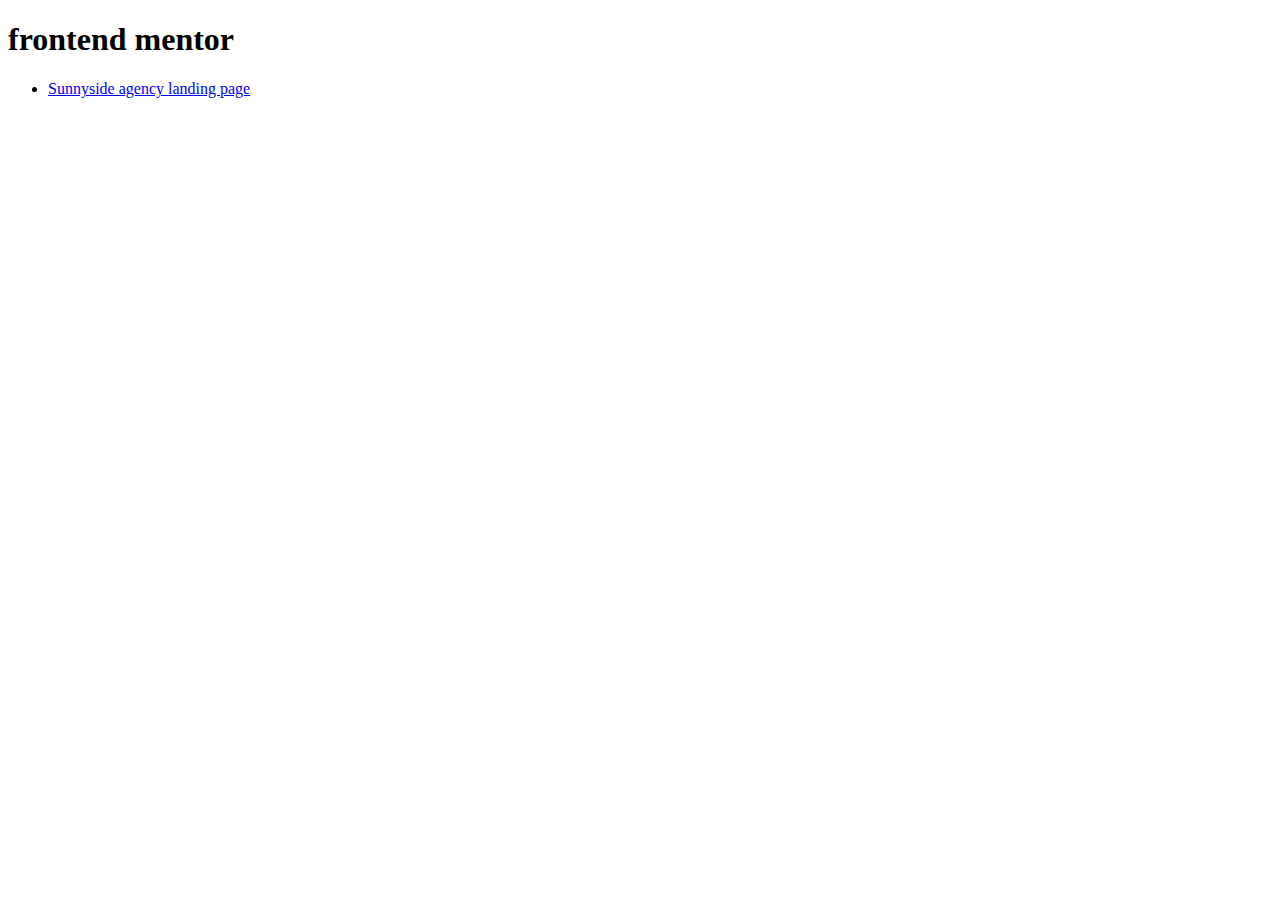
==== index.html @ 0b6b1264 "start" ====
<!DOCTYPE html>
<html lang="en">

<head>
    <meta charset="UTF-8">
    <meta http-equiv="X-UA-Compatible" content="IE=edge">
    <meta name="viewport" content="width=device-width, initial-scale=1.0">
    <title>Document</title>
</head>

<body>
    <h1>frontend mentor</h1>

    <ul>
        <li>
            <a href="projects/sunnyside-agency/index.html">
                Sunnyside agency landing page
            </a>
        </li>
    </ul>
</body>

</html>
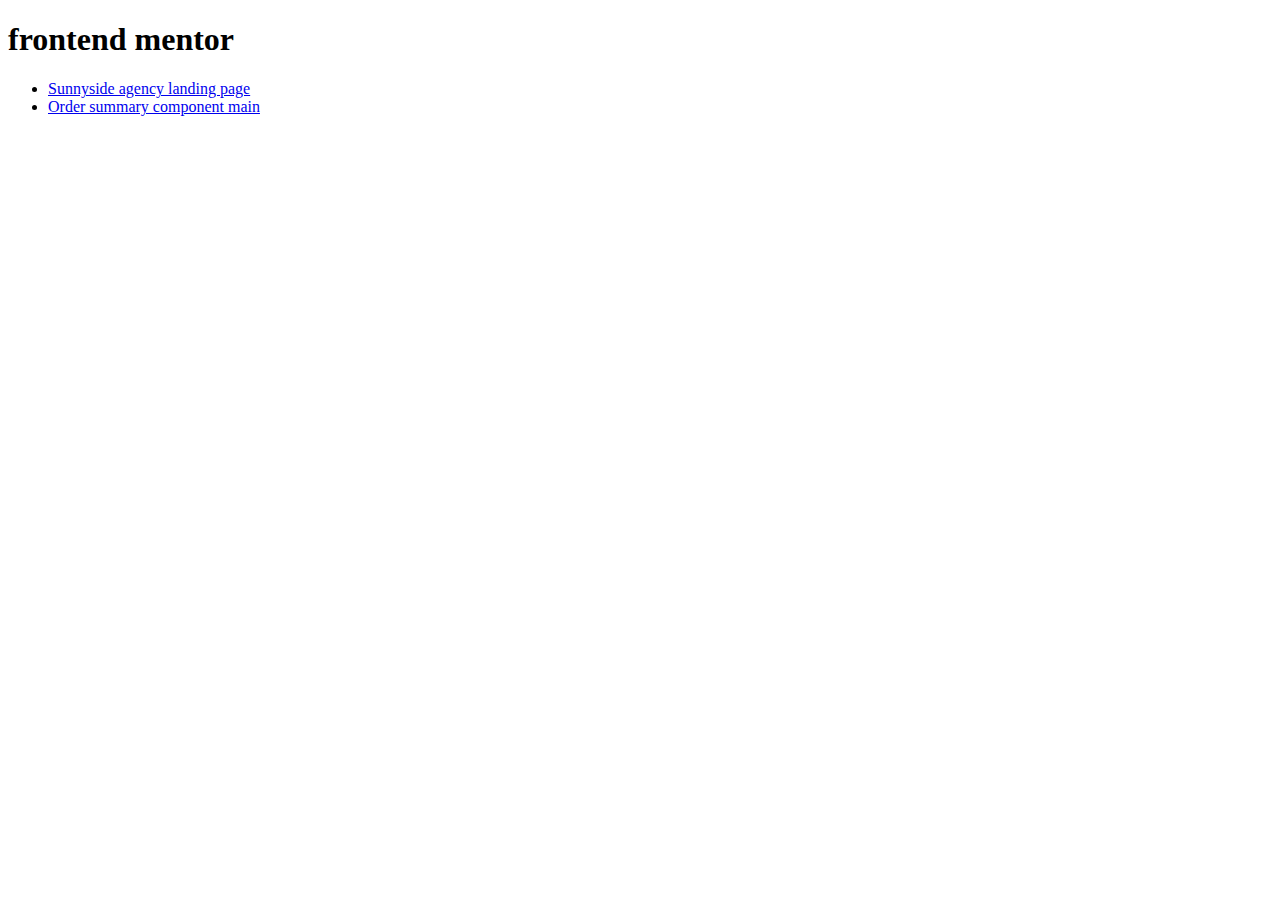
==== commit 9e12e64e: "feat: Order summary component main add" ====
--- a/index.html
+++ b/index.html
@@ -17,6 +17,12 @@
                 Sunnyside agency landing page
             </a>
         </li>
+
+        <li>
+            <a href="projects/order-summary-component-main/index.html">
+                Order summary component main
+            </a>
+        </li>
     </ul>
 </body>
 
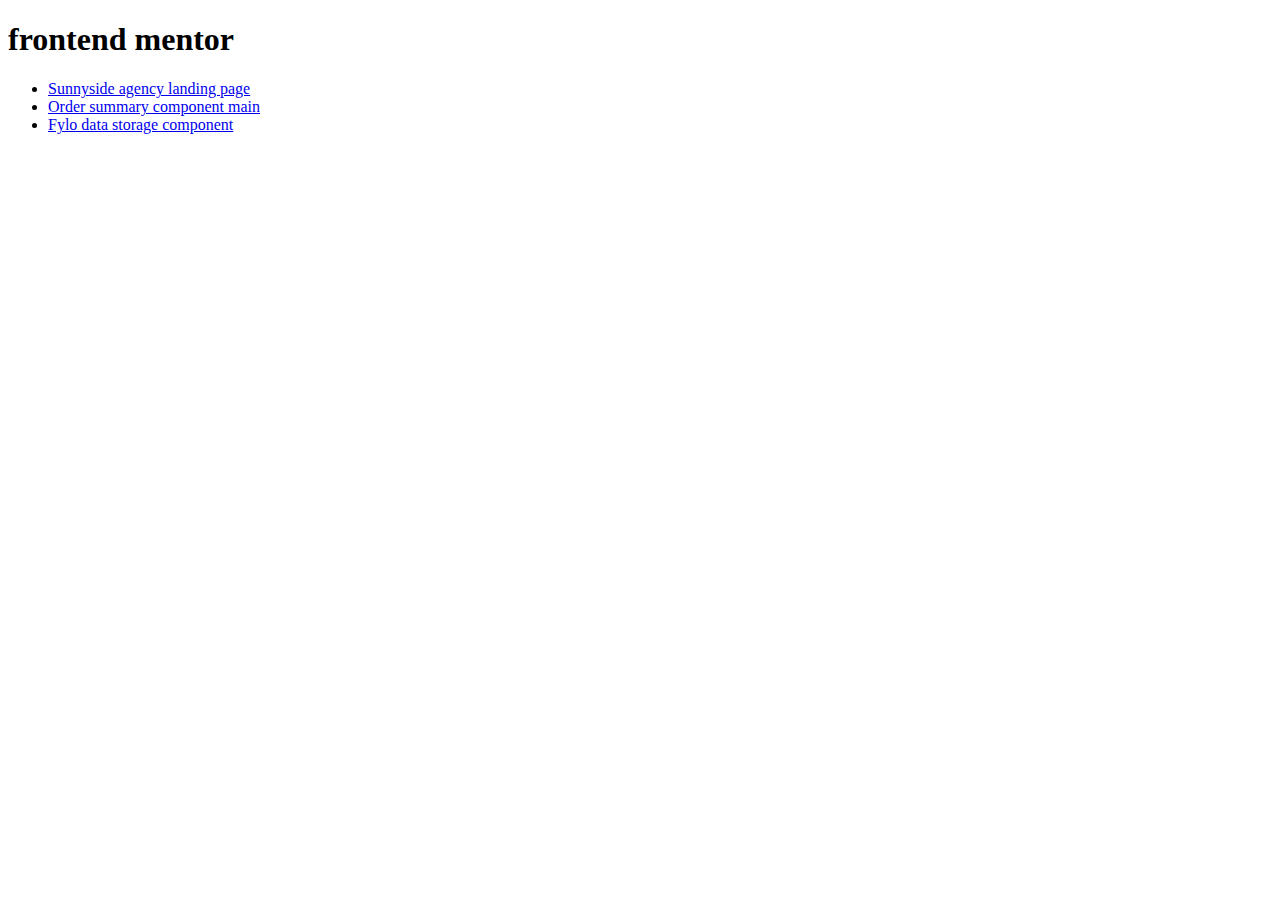
==== commit 52e9054a: "Update index.html" ====
--- a/index.html
+++ b/index.html
@@ -23,6 +23,12 @@
                 Order summary component main
             </a>
         </li>
+
+        <li>
+            <a href="projects/fylo-data-storage-component/index.html">
+                Fylo data storage component
+            </a>
+        </li>
     </ul>
 </body>
 
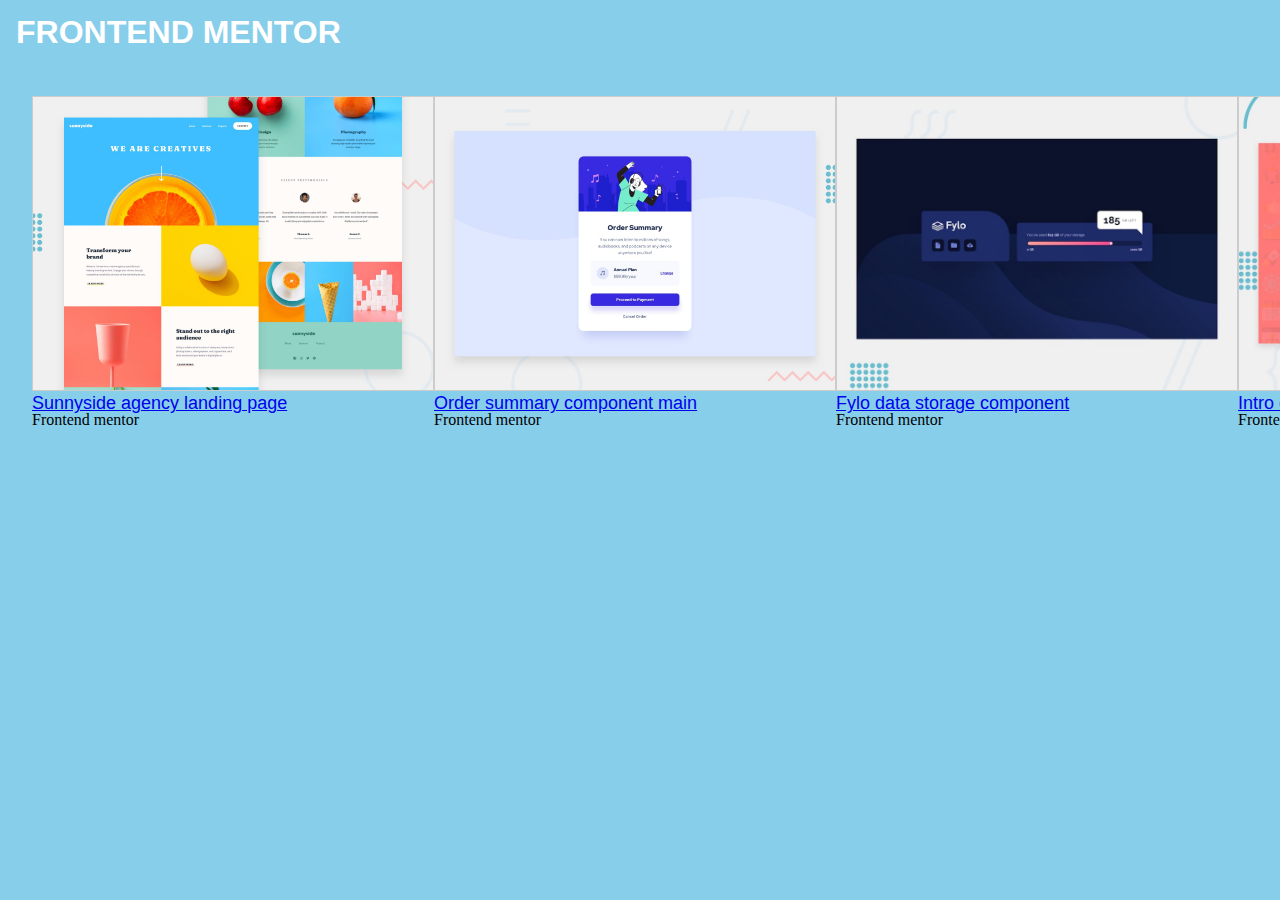
==== commit e5592932: "Intro component with sigup created" ====
--- a/index.html
+++ b/index.html
@@ -6,6 +6,7 @@
     <meta http-equiv="X-UA-Compatible" content="IE=edge">
     <meta name="viewport" content="width=device-width, initial-scale=1.0">
     <title>Document</title>
+    <link rel="stylesheet" href="./css/styles.css">
 </head>
 
 <body>
@@ -13,21 +14,49 @@
 
     <ul>
         <li>
-            <a href="projects/sunnyside-agency/index.html">
-                Sunnyside agency landing page
-            </a>
+            <img src="projects/sunnyside-agency/design/desktop-preview.jpg" alt="">
+            <div>
+                <a href="projects/sunnyside-agency/index.html">
+                    Sunnyside agency landing page
+                </a>
+                <p>Frontend mentor</p>
+            </div>
+
         </li>
 
         <li>
-            <a href="projects/order-summary-component-main/index.html">
-                Order summary component main
-            </a>
+            <img src="projects/order-summary-component-main/design/desktop-preview.jpg" alt="">
+            <div>
+                <a href="projects/order-summary-component-main/index.html">
+                    Order summary component main
+                </a>
+                <p>Frontend mentor</p>
+            </div>
+
         </li>
 
         <li>
-            <a href="projects/fylo-data-storage-component/index.html">
-                Fylo data storage component
-            </a>
+            <img src="projects/fylo-data-storage-component/design/desktop-preview.jpg" alt="">
+            <div>
+
+                <a href="projects/fylo-data-storage-component/index.html">
+                    Fylo data storage component
+                </a>
+                <p>Frontend mentor</p>
+            </div>
+
+        </li>
+
+        <li>
+            <img src="projects/intro-component-with-signup-form-master/design/desktop-preview.jpg" alt="">
+            <div>
+
+                <a href="projects/intro-component-with-signup-form-master/index.html">
+                    Intro component with sigup form
+                </a>
+                <p>Frontend mentor</p>
+            </div>
+
         </li>
     </ul>
 </body>
--- a/css/styles.css
+++ b/css/styles.css
@@ -0,0 +1,36 @@
+@import './reset.css';
+
+body {
+    background-color: skyblue;
+}
+
+h1 {
+    font-size: 32px;
+    color: #ffffff;
+    text-transform: uppercase;
+    font-family: Arial, "Helvetica Neue", Helvetica, sans-serif;
+    padding: 1rem;
+    font-weight: bold;
+}
+
+ul {
+    width: 100%;
+    display: flex;
+    justify-content: space-evenly;
+    margin: 2rem;
+}
+
+ul li {
+    flex: 25%;
+}
+
+ul li div a {
+    font-family: Arial, "Helvetica Neue", Helvetica, sans-serif;
+    font-size: 18px;
+}
+
+ul li img {
+    width: 400px;
+    object-fit: cover;
+    border: 1px solid #ccc;
+}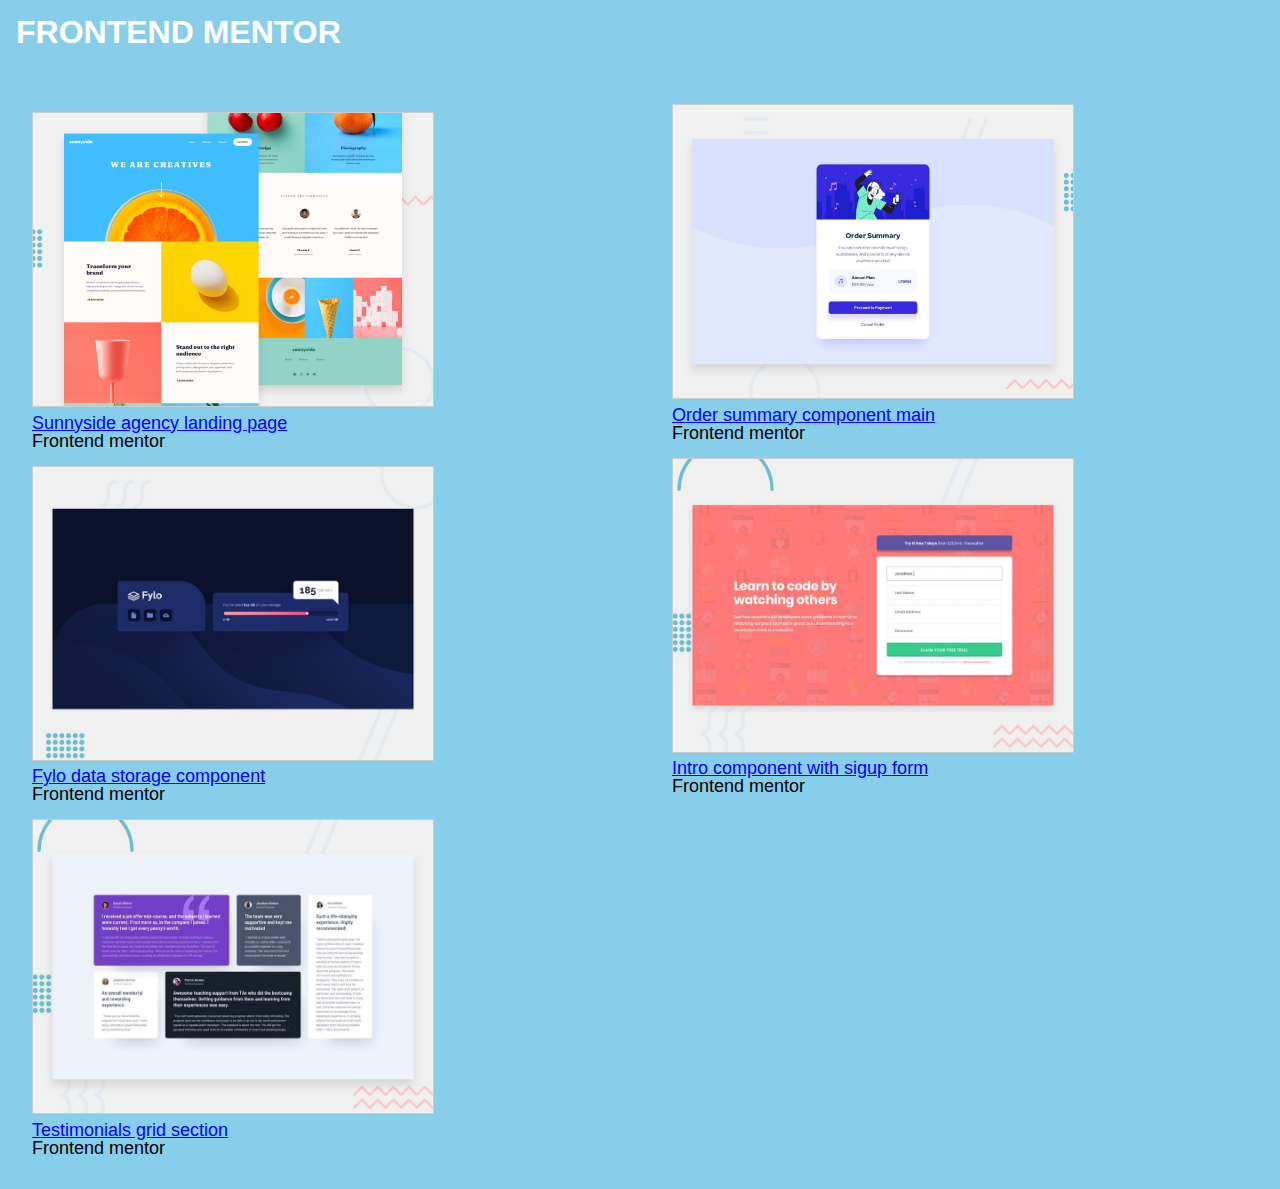
==== commit 82490da7: "feat: testimonials added" ====
--- a/index.html
+++ b/index.html
@@ -58,6 +58,14 @@
             </div>
 
         </li>
+
+        <li>
+            <img src="projects/testimonials-grid-section-main/design/desktop-preview.jpg" alt="">
+            <div>
+                <a href="projects/testimonials-grid-section-main/index.html">Testimonials grid section</a>
+                <p>Frontend mentor</p>
+            </div>
+        </li>
     </ul>
 </body>
 
--- a/css/styles.css
+++ b/css/styles.css
@@ -16,21 +16,40 @@
 ul {
     width: 100%;
     display: flex;
-    justify-content: space-evenly;
+    flex-wrap: wrap;
+    align-items: center;
+    /* background-color: rebeccapurple; */
+    justify-content: center;
     margin: 2rem;
 }
 
 ul li {
-    flex: 25%;
+    flex: 50%;
+}
+
+ul li:nth-child(2n+1) {
+    margin-top: 1rem;
 }
 
 ul li div a {
     font-family: Arial, "Helvetica Neue", Helvetica, sans-serif;
     font-size: 18px;
+    color: blue;
+    margin-top: 0.2rem;
+    display: block;
+}
+
+ul li div a:hover {
+    opacity: 0.7;
 }
 
 ul li img {
     width: 400px;
     object-fit: cover;
     border: 1px solid #ccc;
+}
+
+ul li p {
+    font-family: Arial, "Helvetica Neue", Helvetica, sans-serif;
+    font-size: 18px;
 }